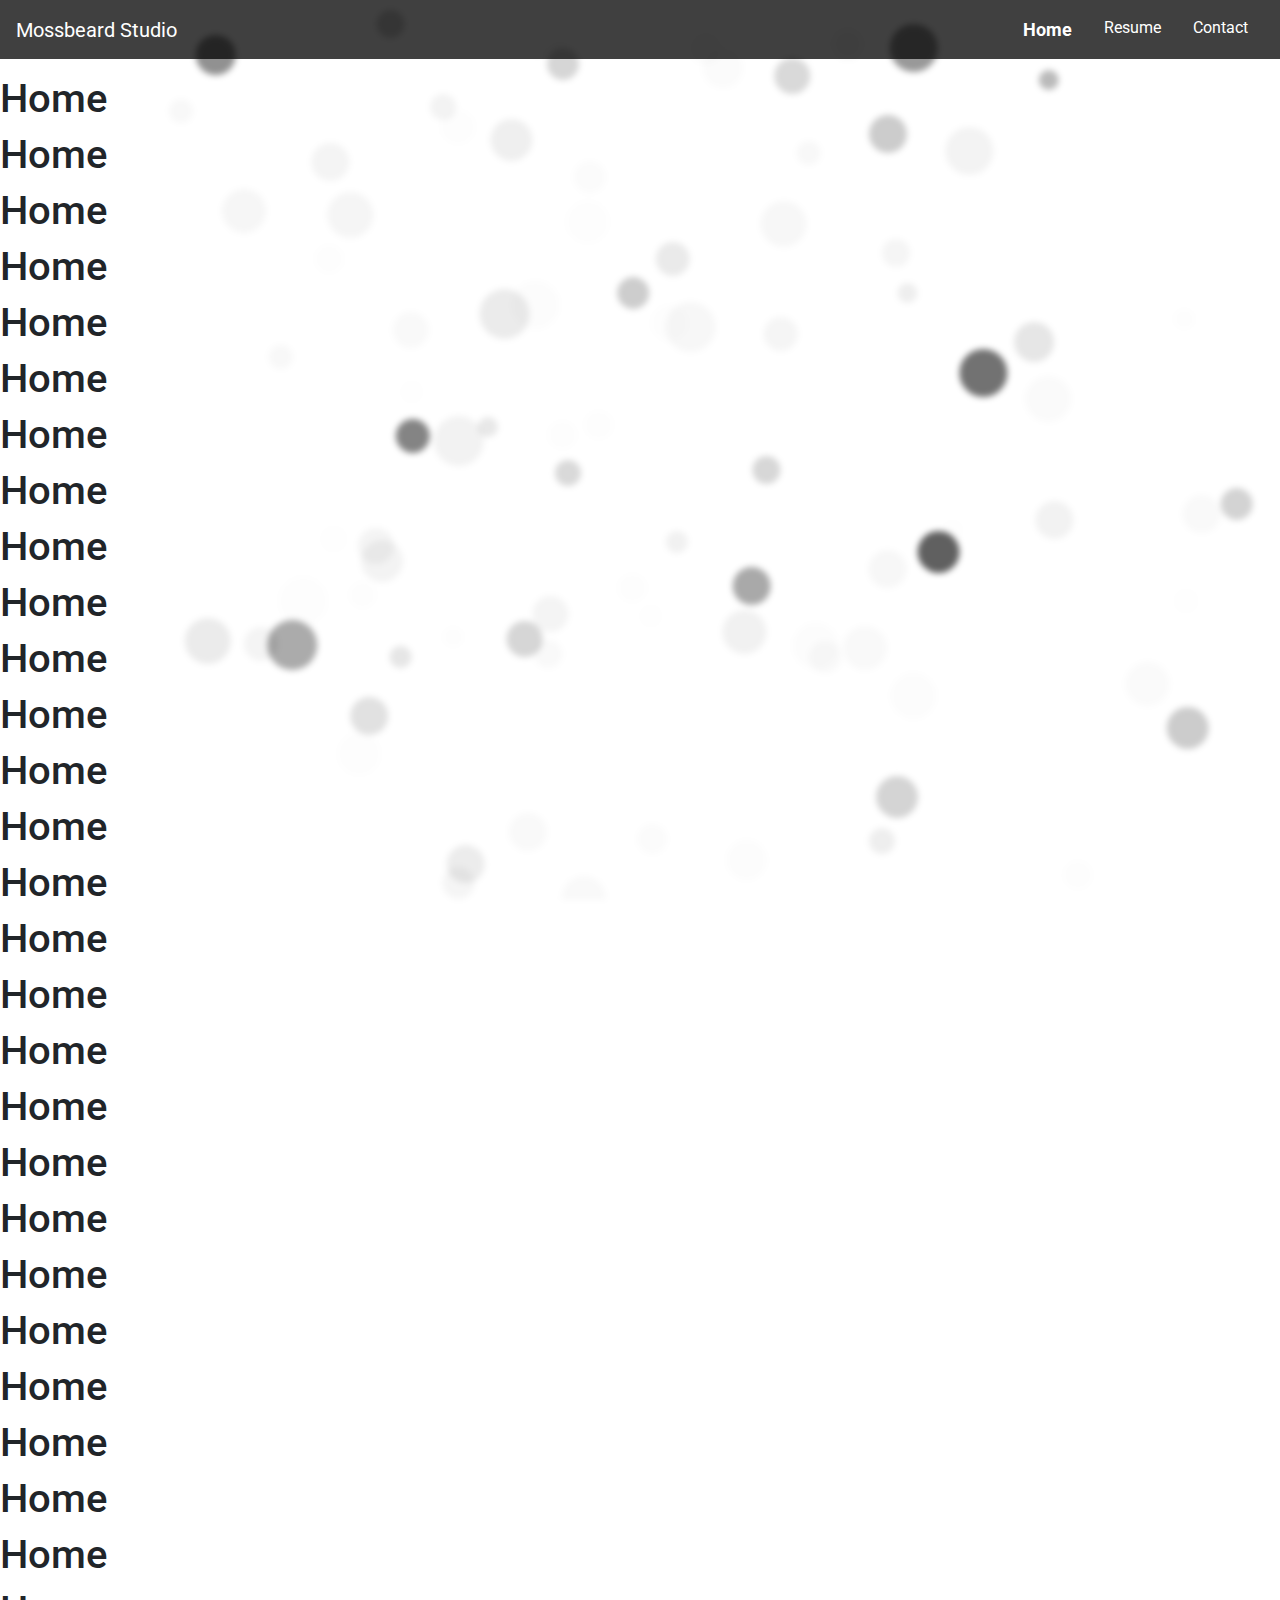
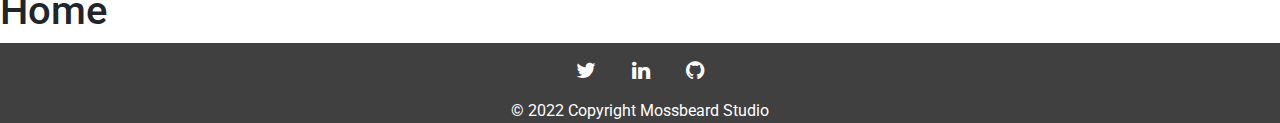
==== index.html @ 194b77b4 "added dumb animated background, will change later" ====
<!DOCTYPE html>
<html lang="en">

<head>
  <meta charset="utf-8">
  <meta name="viewport" content="width=device-width, initial-scale=1, shrink-to-fit=no">
  <link rel="stylesheet" href="https://maxcdn.bootstrapcdn.com/font-awesome/4.6.3/css/font-awesome.min.css"
    type="text/css">
  <link rel="stylesheet" href="https://stackpath.bootstrapcdn.com/bootstrap/4.3.1/css/bootstrap.min.css"
    type="text/css">
  <link rel="stylesheet" href="assets/css/styles.css" type="text/css" />
  <script src="https://code.jquery.com/jquery-3.3.1.slim.min.js"></script>
  <script src="https://cdnjs.cloudflare.com/ajax/libs/popper.js/1.14.7/umd/popper.min.js"></script>
  <script src="https://stackpath.bootstrapcdn.com/bootstrap/4.3.1/js/bootstrap.min.js"></script>
  <script src="assets/js/app.js"></script>
  <title>Mossbeard Studio</title>
</head>

<body class="bg">
  <canvas id="canvas"></canvas>
  <nav class="navbar navbar-default fixed-top">
    <a class="navbar-brand" href="index.html">Mossbeard Studio</a>
    <ul class="navigation">
      <li><a href="index.html" class="nav-link active">Home</a></li>
      <li><a href="resume.html" class="nav-link">Resume</a></li>
      <li><a href="contact.html" class="nav-link">Contact</a></li>
    </ul>

    <button class="navbar-toggler second-button" type="button" data-toggle="collapse" data-target="#collapseMenu"
      aria-controls="collapseMenu" aria-expanded="false" aria-label="Toggle navigation">
      <div class="animated-icon2"><span></span><span></span><span></span><span></span></div>
    </button>

    <div class="collapse navbar-collapse" id="collapseMenu">
      <ul class="navbar-nav">
        <li class="nav-item">
          <a class="nav-link active" href="index.html">Home</a>
        </li>
        <li class="nav-item">
          <a class="nav-link" href="resume.html">Resume</a>
        </li>
        <li class="nav-item">
          <a class="nav-link" href="contact.html">Contact</a>
        </li>
      </ul>
    </div>
  </nav>
  <section class="page-content">
    <h1>Home</h1>
    <h1>Home</h1>
    <h1>Home</h1>
    <h1>Home</h1>
    <h1>Home</h1>
    <h1>Home</h1>
    <h1>Home</h1>
    <h1>Home</h1>
    <h1>Home</h1>
    <h1>Home</h1>
    <h1>Home</h1>
    <h1>Home</h1>
    <h1>Home</h1>
    <h1>Home</h1>
    <h1>Home</h1>
    <h1>Home</h1>
    <h1>Home</h1>
    <h1>Home</h1>
    <h1>Home</h1>
    <h1>Home</h1>
    <h1>Home</h1>
    <h1>Home</h1>
    <h1>Home</h1>
    <h1>Home</h1>
    <h1>Home</h1>
    <h1>Home</h1>
    <h1>Home</h1>
    <h1>Home</h1>
    <footer class="text-center text-white">
      <div class="text-center p-3">
        <a class="button btn-floating m-3" href="https://twitter.com/beard_moss" role="button"><i
            class="fa fab fa-twitter fa-lg"></i></a>
        <a class="button btn-floating m-3" href="https://www.linkedin.com/in/jesse-whiting-388776215/" role="button"><i
            class="fa fab fa-linkedin fa-lg"></i></a>
        <a class="button btn-floating m-3" href="https://github.com/TheMossBeard" role="button"><i
            class="fa fab fa-github fa-lg"></i></a>
      </div>
      <div class="text-center">
        © 2022 Copyright
        <a class="text-white"> Mossbeard Studio</a>
      </div>
    </footer>
  </section>
</body>

</html>
---- assets/css/styles.css ----
@import url("https://fonts.googleapis.com/css2?family=Roboto:ital,wght@0,400;0,900;1,700&display=swap");

:root {

  --normal-font     : 400;
  --bold-font       : 700;
  --bolder-font     : 900;
  --bg-color        : #000000;
  --primary-color   : #ffffff;
  --secondary-color : #6b6b6b;
  --primary-shadow  : #737373;
  --secondary-shadow: #b1b1b1;
  --bottom-margin   : 0.5rem;
  --bottom-margin-2 : 1rem;
  --line-height     : 1.7rem;
  --transition      : 0.3s;
}

.page-content {
  padding-top        : 75px;

}

* {
  margin: 0;
}

ul {
  list-style-type: none;
}

a:hover {
  color: var(--secondary-color);
}

button {
  outline: none;
}

a {
  text-decoration: none;
  color          : var(--primary-color);
}

html,
body {
  height  : 100%;
  background-color: rgb(255, 255, 255);
}

nav {
  display         : flex;
  align-items     : center;
  justify-content : space-between;
  padding         : 1.5rem 1rem;
  background-color: var(--bg-color);
  opacity         : 75%;
}

nav a {
  color      : var(--primary-color);
  transition : var(--transition);
  align-items: center;
}

nav ul {
  display: flex;
}

.navigation {
  margin: 0;
}

.second-button {
  display: none;
}

.navbar-toggler {
  width : 50px;
  border: none;
  margin: 0;
}

footer {
  background-color: var(--bg-color);
  opacity         : 75%;
  bottom: 0;
}

@media only screen and (max-width: 768px) {
  .navigation {
    display: none;
  }

  .second-button {
    display: block;
  }
}

.active {
  font-weight: bolder;
  font-size  : large;
}

canvas#canvas {
  display: block;
  position: fixed;
  top: 0;
  left: 0;
  filter: blur(3px);
}

/* animated hamburger-menu section */

.animated-icon1,
.animated-icon2,
.animated-icon3 {
  width             : 30px;
  height            : 25px;
  position          : relative;
  margin            : 0px;
  -webkit-transform : rotate(0deg);
  -moz-transform    : rotate(0deg);
  -o-transform      : rotate(0deg);
  transform         : rotate(0deg);
  -webkit-transition: .5s ease-in-out;
  -moz-transition   : .5s ease-in-out;
  -o-transition     : .5s ease-in-out;
  transition        : .5s ease-in-out;
  cursor            : pointer;
}

.animated-icon1 span,
.animated-icon2 span,
.animated-icon3 span {
  display           : block;
  position          : absolute;
  height            : 2px;
  width             : 100%;
  border-radius     : 9px;
  opacity           : 1;
  left              : 0;
  -webkit-transform : rotate(0deg);
  -moz-transform    : rotate(0deg);
  -o-transform      : rotate(0deg);
  transform         : rotate(0deg);
  -webkit-transition: .25s ease-in-out;
  -moz-transition   : .25s ease-in-out;
  -o-transition     : .25s ease-in-out;
  transition        : .25s ease-in-out;
}

.animated-icon2 span {
  background: var(--primary-color);
}

.animated-icon2 span:nth-child(1) {
  top: 0px;
}

.animated-icon2 span:nth-child(2),
.animated-icon2 span:nth-child(3) {
  top: 10px;
}

.animated-icon2 span:nth-child(4) {
  top: 20px;
}

.animated-icon2.open span:nth-child(1) {
  top  : 11px;
  width: 0%;
  left : 50%;
}

.animated-icon2.open span:nth-child(2) {
  -webkit-transform: rotate(45deg);
  -moz-transform   : rotate(45deg);
  -o-transform     : rotate(45deg);
  transform        : rotate(45deg);
}

.animated-icon2.open span:nth-child(3) {
  -webkit-transform: rotate(-45deg);
  -moz-transform   : rotate(-45deg);
  -o-transform     : rotate(-45deg);
  transform        : rotate(-45deg);
}

.animated-icon2.open span:nth-child(4) {
  top  : 11px;
  width: 0%;
  left : 50%;
}
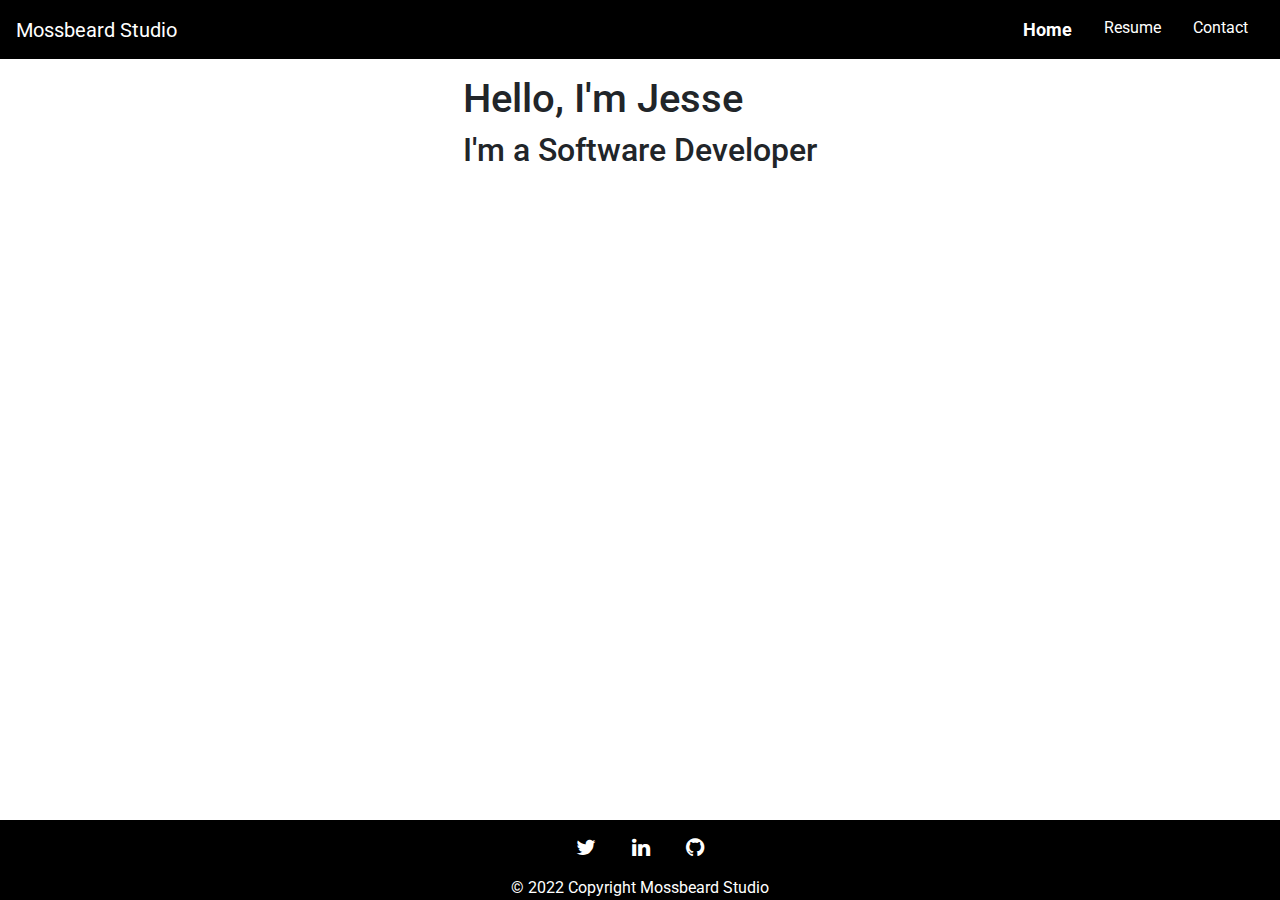
==== commit 14f227ef: "fixed footer position, basic bootstrap form added" ====
--- a/index.html
+++ b/index.html
@@ -17,7 +17,6 @@
 </head>
 
 <body class="bg">
-  <canvas id="canvas"></canvas>
   <nav class="navbar navbar-default fixed-top">
     <a class="navbar-brand" href="index.html">Mossbeard Studio</a>
     <ul class="navigation">
@@ -46,34 +45,11 @@
     </div>
   </nav>
   <section class="page-content">
-    <h1>Home</h1>
-    <h1>Home</h1>
-    <h1>Home</h1>
-    <h1>Home</h1>
-    <h1>Home</h1>
-    <h1>Home</h1>
-    <h1>Home</h1>
-    <h1>Home</h1>
-    <h1>Home</h1>
-    <h1>Home</h1>
-    <h1>Home</h1>
-    <h1>Home</h1>
-    <h1>Home</h1>
-    <h1>Home</h1>
-    <h1>Home</h1>
-    <h1>Home</h1>
-    <h1>Home</h1>
-    <h1>Home</h1>
-    <h1>Home</h1>
-    <h1>Home</h1>
-    <h1>Home</h1>
-    <h1>Home</h1>
-    <h1>Home</h1>
-    <h1>Home</h1>
-    <h1>Home</h1>
-    <h1>Home</h1>
-    <h1>Home</h1>
-    <h1>Home</h1>
+<div id="intro-div">
+  <h1>Hello, I'm Jesse</h1>
+  <h2>I'm a Software Developer</h2>
+
+</div>
     <footer class="text-center text-white">
       <div class="text-center p-3">
         <a class="button btn-floating m-3" href="https://twitter.com/beard_moss" role="button"><i
@@ -88,7 +64,7 @@
         <a class="text-white"> Mossbeard Studio</a>
       </div>
     </footer>
-  </section>
+  </div>
 </body>
 
 </html>--- a/assets/css/styles.css
+++ b/assets/css/styles.css
@@ -17,8 +17,12 @@
 }
 
 .page-content {
-  padding-top        : 75px;
-
+  padding-top    : 75px;
+  align-items    : center;
+  display        : flex;
+  min-height     : 100vh;
+  flex-direction : column;
+  justify-content: space-between;
 }
 
 * {
@@ -42,10 +46,10 @@
   color          : var(--primary-color);
 }
 
-html,
-body {
-  height  : 100%;
+body,
+html {
   background-color: rgb(255, 255, 255);
+  height          : 100%;
 }
 
 nav {
@@ -54,7 +58,6 @@
   justify-content : space-between;
   padding         : 1.5rem 1rem;
   background-color: var(--bg-color);
-  opacity         : 75%;
 }
 
 nav a {
@@ -83,8 +86,7 @@
 
 footer {
   background-color: var(--bg-color);
-  opacity         : 75%;
-  bottom: 0;
+  min-width: 100%;
 }
 
 @media only screen and (max-width: 768px) {
@@ -102,16 +104,36 @@
   font-size  : large;
 }
 
-canvas#canvas {
-  display: block;
-  position: fixed;
-  top: 0;
-  left: 0;
-  filter: blur(3px);
+#intro-div {
+  border: black;
+
+}
+
+form {
+  padding-left  : 10%;
+  padding-right : 10%;
+  padding-bottom: 10%;
+}
+
+/* scrollbar css */
+::-webkit-scrollbar {
+  width        : 10px;
+  border-radius: 5px;
+}
+
+::-webkit-scrollbar-track {
+  background: #f1f1f1;
+}
+
+::-webkit-scrollbar-thumb {
+  background: #888;
+}
+
+::-webkit-scrollbar-thumb:hover {
+  background: #555;
 }
 
 /* animated hamburger-menu section */
-
 .animated-icon1,
 .animated-icon2,
 .animated-icon3 {
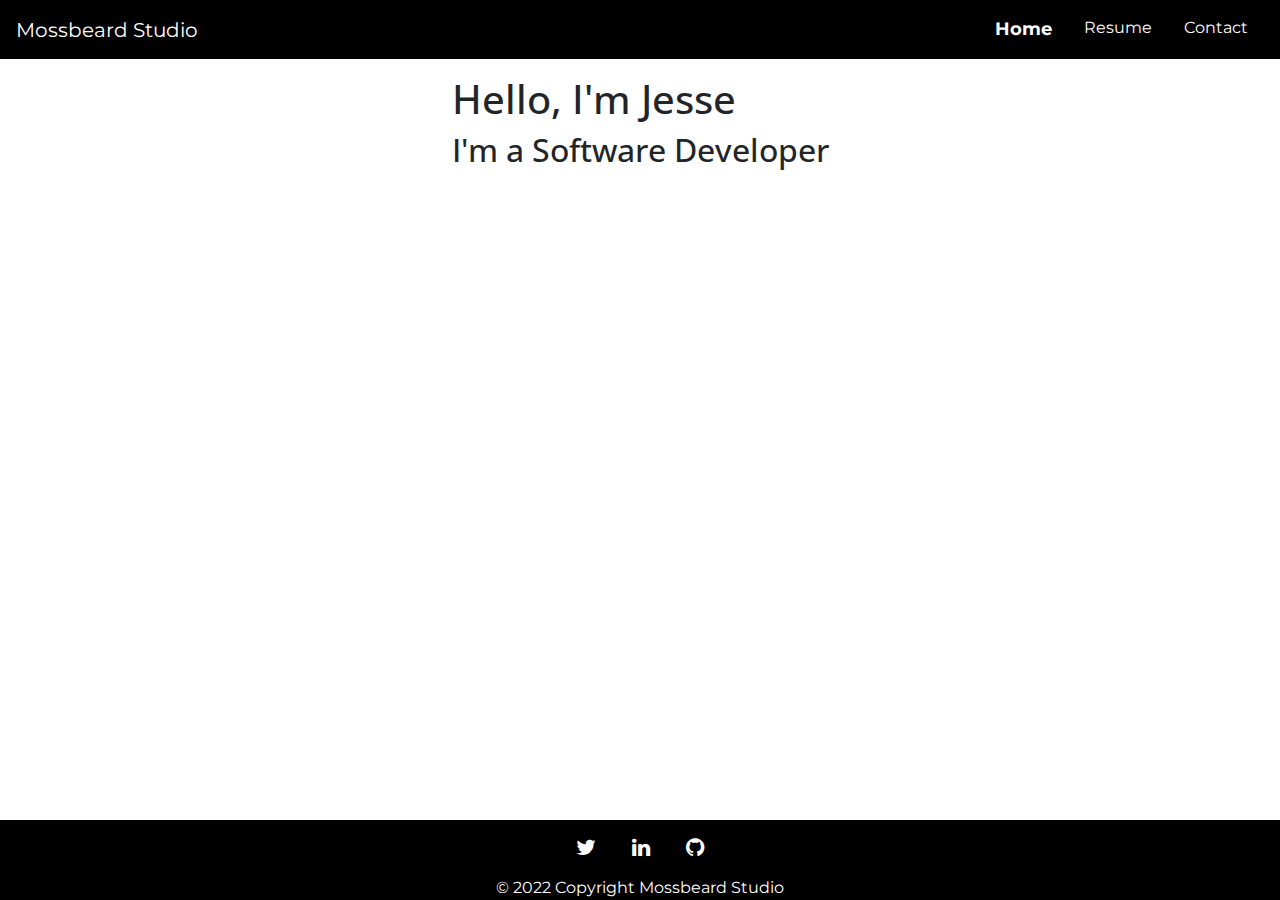
==== commit 7cffcb81: "added theme file for bootstrap, removed extra css" ====
--- a/index.html
+++ b/index.html
@@ -9,6 +9,7 @@
   <link rel="stylesheet" href="https://stackpath.bootstrapcdn.com/bootstrap/4.3.1/css/bootstrap.min.css"
     type="text/css">
   <link rel="stylesheet" href="assets/css/styles.css" type="text/css" />
+  <link rel="stylesheet" href="assets/css/theme.css" type="text/css" />
   <script src="https://code.jquery.com/jquery-3.3.1.slim.min.js"></script>
   <script src="https://cdnjs.cloudflare.com/ajax/libs/popper.js/1.14.7/umd/popper.min.js"></script>
   <script src="https://stackpath.bootstrapcdn.com/bootstrap/4.3.1/js/bootstrap.min.js"></script>
--- a/assets/css/styles.css
+++ b/assets/css/styles.css
@@ -1,7 +1,6 @@
 @import url("https://fonts.googleapis.com/css2?family=Roboto:ital,wght@0,400;0,900;1,700&display=swap");
 
 :root {
-
   --normal-font     : 400;
   --bold-font       : 700;
   --bolder-font     : 900;
@@ -29,29 +28,6 @@
   margin: 0;
 }
 
-ul {
-  list-style-type: none;
-}
-
-a:hover {
-  color: var(--secondary-color);
-}
-
-button {
-  outline: none;
-}
-
-a {
-  text-decoration: none;
-  color          : var(--primary-color);
-}
-
-body,
-html {
-  background-color: rgb(255, 255, 255);
-  height          : 100%;
-}
-
 nav {
   display         : flex;
   align-items     : center;
@@ -61,7 +37,6 @@
 }
 
 nav a {
-  color      : var(--primary-color);
   transition : var(--transition);
   align-items: center;
 }
@@ -80,6 +55,7 @@
 
 .navbar-toggler {
   width : 50px;
+  height: 43px;
   border: none;
   margin: 0;
 }
@@ -106,13 +82,17 @@
 
 #intro-div {
   border: black;
-
 }
 
 form {
-  padding-left  : 10%;
-  padding-right : 10%;
-  padding-bottom: 10%;
+  padding-left  : 15%;
+  padding-right : 15%;
+  padding-bottom: 50px;
+}
+
+.form-control {
+  margin-top: 10px;
+  margin-bottom: 10px
 }
 
 /* scrollbar css */
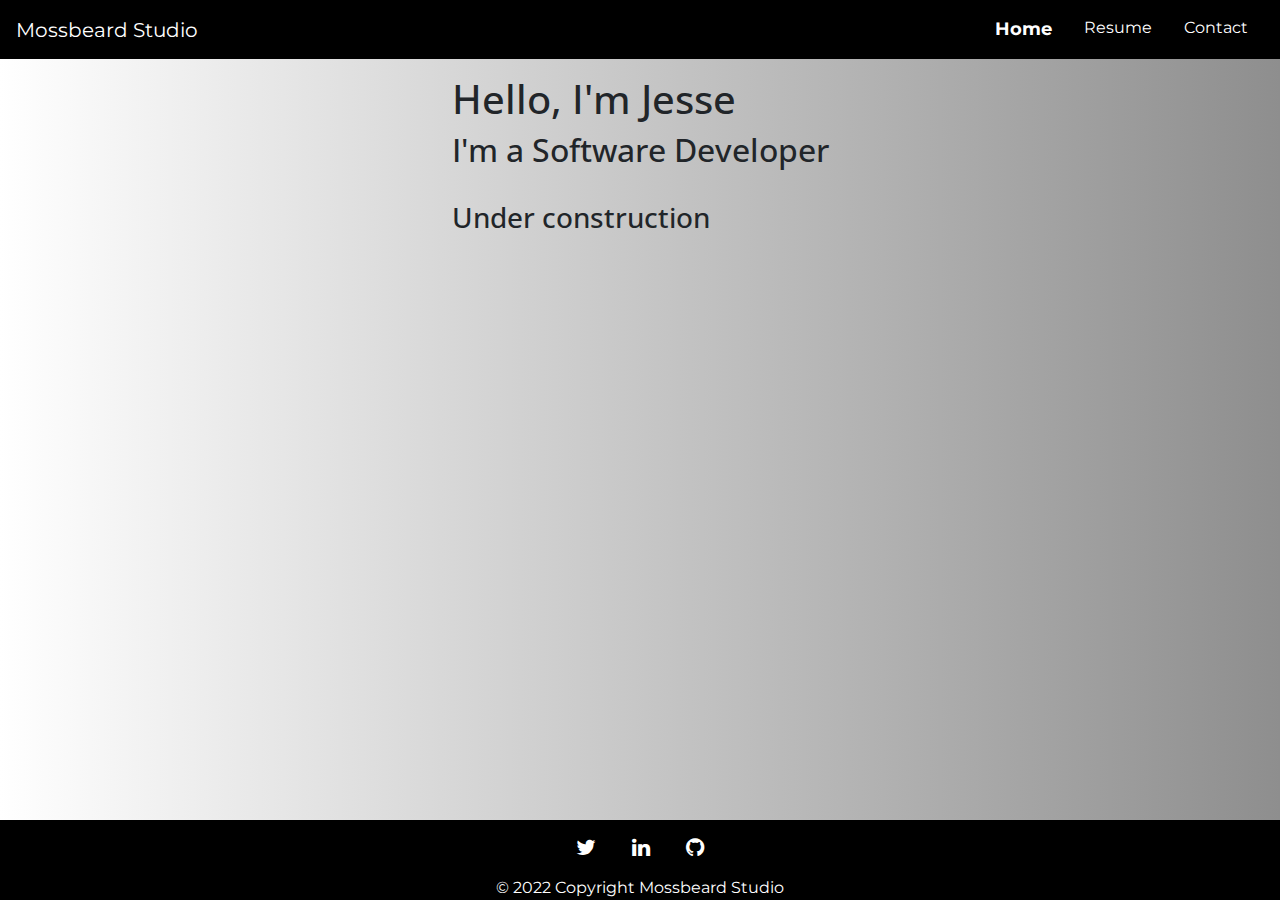
==== commit 3e1a977d: "formating resume" ====
--- a/index.html
+++ b/index.html
@@ -49,7 +49,8 @@
 <div id="intro-div">
   <h1>Hello, I'm Jesse</h1>
   <h2>I'm a Software Developer</h2>
-
+  <br>
+  <h3>Under construction</h3>
 </div>
     <footer class="text-center text-white">
       <div class="text-center p-3">
--- a/assets/css/styles.css
+++ b/assets/css/styles.css
@@ -93,6 +93,27 @@
 .form-control {
   margin-top: 10px;
   margin-bottom: 10px
+}
+
+.text-center.text-md-center {
+  padding-bottom: 32px;
+}
+
+.resume-div {
+  max-width: 80%;
+}
+
+.resume-sub {
+  line-height: 1;
+  font-size: 16;
+  font-weight: bolder;
+  margin-bottom: 5px;
+}
+
+h4 {
+  font-weight: bold;
+  padding-bottom: 10px;
+  text-decoration: underline;
 }
 
 /* scrollbar css */
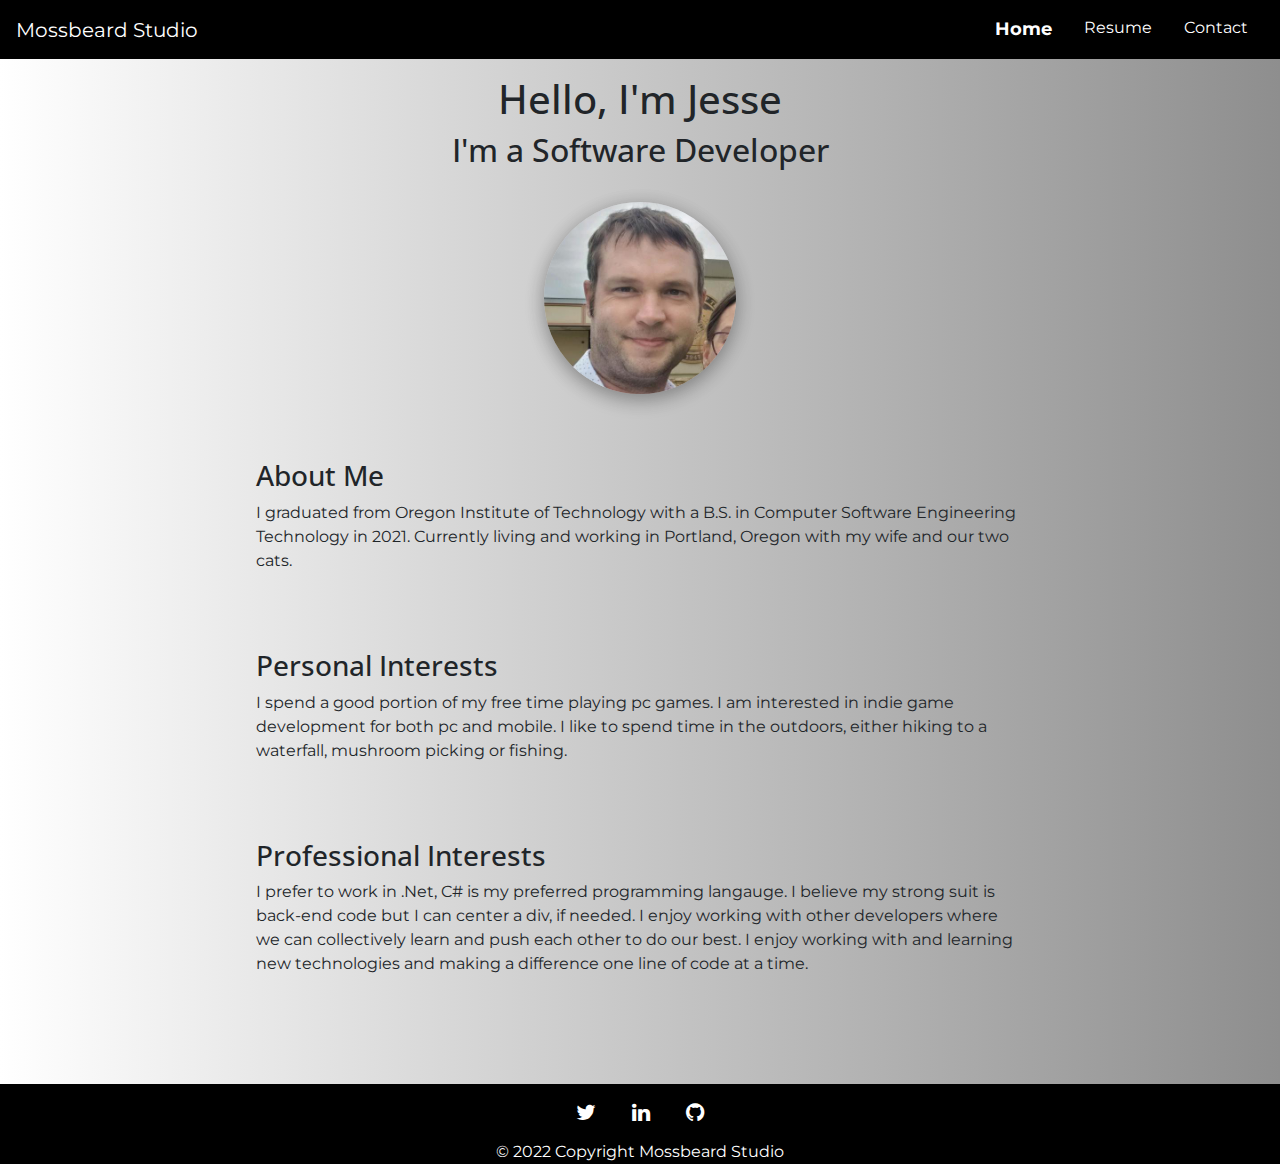
==== commit 0481ee7e: "added home content & image + styles" ====
--- a/index.html
+++ b/index.html
@@ -46,12 +46,39 @@
     </div>
   </nav>
   <section class="page-content">
-<div id="intro-div">
-  <h1>Hello, I'm Jesse</h1>
-  <h2>I'm a Software Developer</h2>
-  <br>
-  <h3>Under construction</h3>
-</div>
+    <div class="resume-div">
+      <div class="intro-div">
+        <h1>Hello, I'm Jesse</h1>
+        <h2>I'm a Software Developer</h2>
+        <img src="assets\images\jesse.png">
+      </div>
+      <div class="home-div">
+        <h3>About Me</h3>
+        <p>I graduated from Oregon Institute of Technology with a B.S. in Computer Software Engineering Technology in
+          2021. 
+          Currently living and working in Portland, Oregon with my wife and our two cats.
+        </p>
+      </div>
+      <div class="home-div">
+        <h3>Personal Interests</h3>
+        <p> I spend a good portion of my free time playing pc games. I am interested in indie game development for both
+          pc and
+          mobile.
+          I like to spend time in the outdoors, either hiking to a waterfall, mushroom picking or fishing. 
+        </p>
+      </div>
+      <div class="home-div">
+        <h3>Professional Interests</h3>
+        <p> I prefer to work in .Net, C# is my preferred programming langauge. I believe my strong suit is back-end code
+          but I can center a div, if needed. 
+          I enjoy working with other developers where we can collectively learn and push each other to do our best. 
+          I enjoy working with and learning new technologies and making a difference one line of code at a time.
+        </p>
+        <br>
+        <br>
+        <br>
+      </div>
+    </div>
     <footer class="text-center text-white">
       <div class="text-center p-3">
         <a class="button btn-floating m-3" href="https://twitter.com/beard_moss" role="button"><i
@@ -66,7 +93,7 @@
         <a class="text-white"> Mossbeard Studio</a>
       </div>
     </footer>
-  </div>
+    </div>
 </body>
 
 </html>--- a/assets/css/styles.css
+++ b/assets/css/styles.css
@@ -73,6 +73,7 @@
   .second-button {
     display: block;
   }
+
 }
 
 .active {
@@ -100,7 +101,24 @@
 }
 
 .resume-div {
-  max-width: 80%;
+  max-width: 60%;
+}
+
+.home-div {
+  padding-top: 40px;
+  padding-bottom: 20px;
+
+}
+
+img {
+  margin: 25px;
+  border-radius: 50%;
+  max-width: 25%;
+  box-shadow: 0 4px 18px 0 rgba(0, 0, 0, 0.2), 0 6px 20px 0 rgba(0, 0, 0, 0.19);
+}
+
+.intro-div {
+  text-align: center;
 }
 
 .resume-sub {
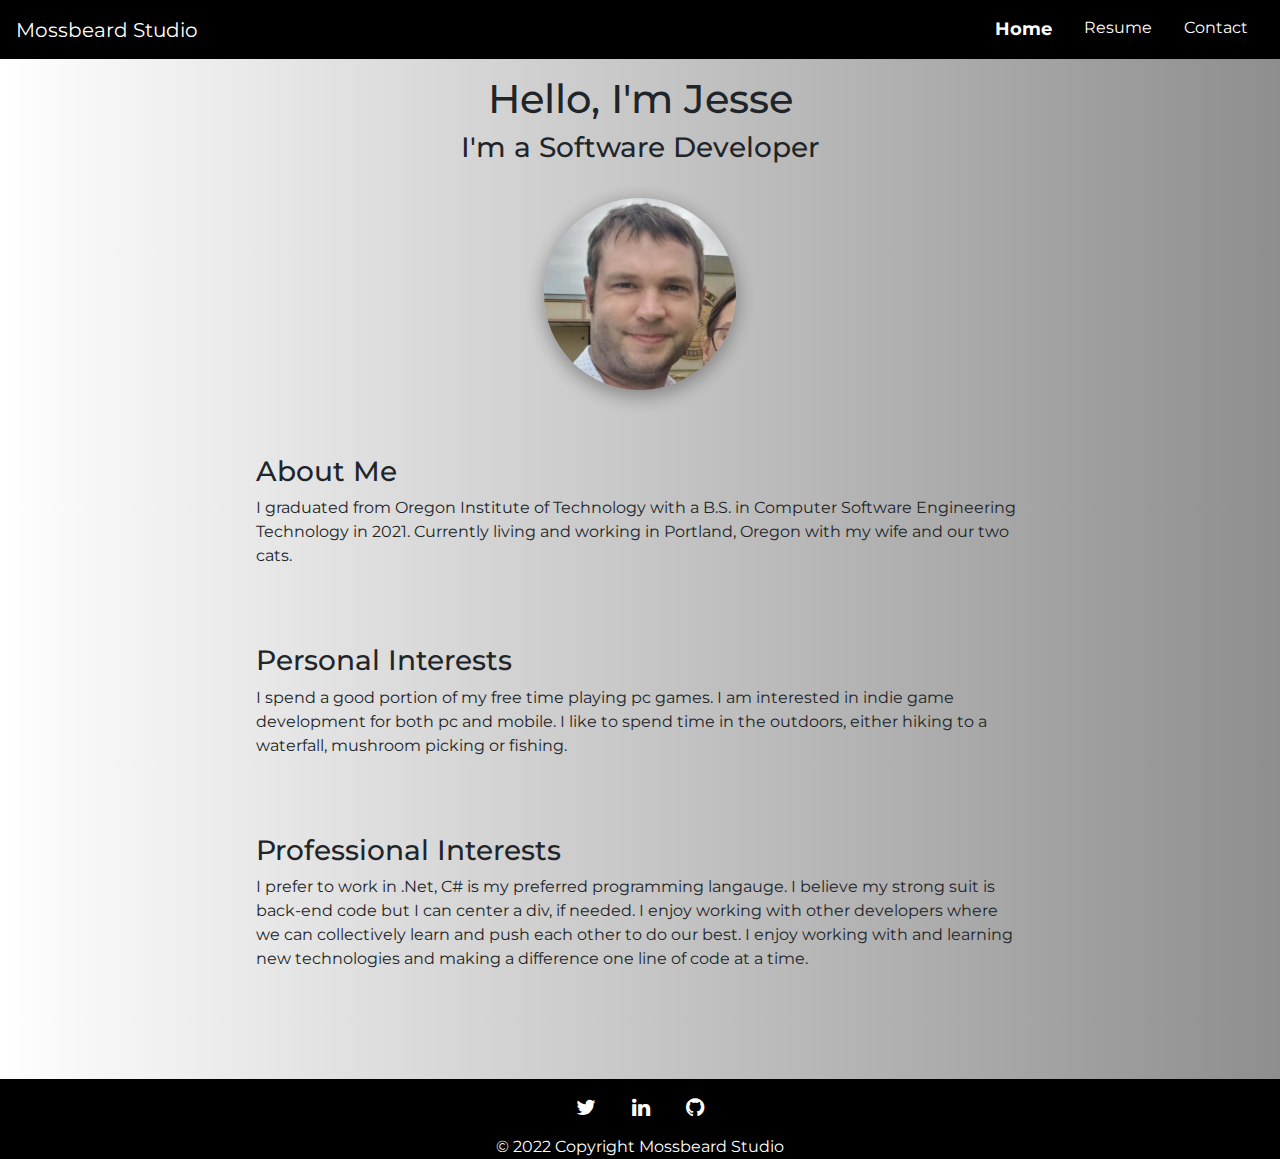
==== commit b685a370: "tiny style fixes / formatting" ====
--- a/index.html
+++ b/index.html
@@ -49,13 +49,13 @@
     <div class="resume-div">
       <div class="intro-div">
         <h1>Hello, I'm Jesse</h1>
-        <h2>I'm a Software Developer</h2>
-        <img src="assets\images\jesse.png">
+        <h3>I'm a Software Developer</h3>
+        <img src="assets\images\jesse.png" alt="Jesse Image">
       </div>
       <div class="home-div">
         <h3>About Me</h3>
         <p>I graduated from Oregon Institute of Technology with a B.S. in Computer Software Engineering Technology in
-          2021. 
+          2021.
           Currently living and working in Portland, Oregon with my wife and our two cats.
         </p>
       </div>
@@ -64,14 +64,14 @@
         <p> I spend a good portion of my free time playing pc games. I am interested in indie game development for both
           pc and
           mobile.
-          I like to spend time in the outdoors, either hiking to a waterfall, mushroom picking or fishing. 
+          I like to spend time in the outdoors, either hiking to a waterfall, mushroom picking or fishing.
         </p>
       </div>
       <div class="home-div">
         <h3>Professional Interests</h3>
         <p> I prefer to work in .Net, C# is my preferred programming langauge. I believe my strong suit is back-end code
-          but I can center a div, if needed. 
-          I enjoy working with other developers where we can collectively learn and push each other to do our best. 
+          but I can center a div, if needed.
+          I enjoy working with other developers where we can collectively learn and push each other to do our best.
           I enjoy working with and learning new technologies and making a difference one line of code at a time.
         </p>
         <br>
--- a/assets/css/styles.css
+++ b/assets/css/styles.css
@@ -1,5 +1,3 @@
-@import url("https://fonts.googleapis.com/css2?family=Roboto:ital,wght@0,400;0,900;1,700&display=swap");
-
 :root {
   --normal-font     : 400;
   --bold-font       : 700;
@@ -128,11 +126,6 @@
   margin-bottom: 5px;
 }
 
-h4 {
-  font-weight: bold;
-  padding-bottom: 10px;
-  text-decoration: underline;
-}
 
 /* scrollbar css */
 ::-webkit-scrollbar {
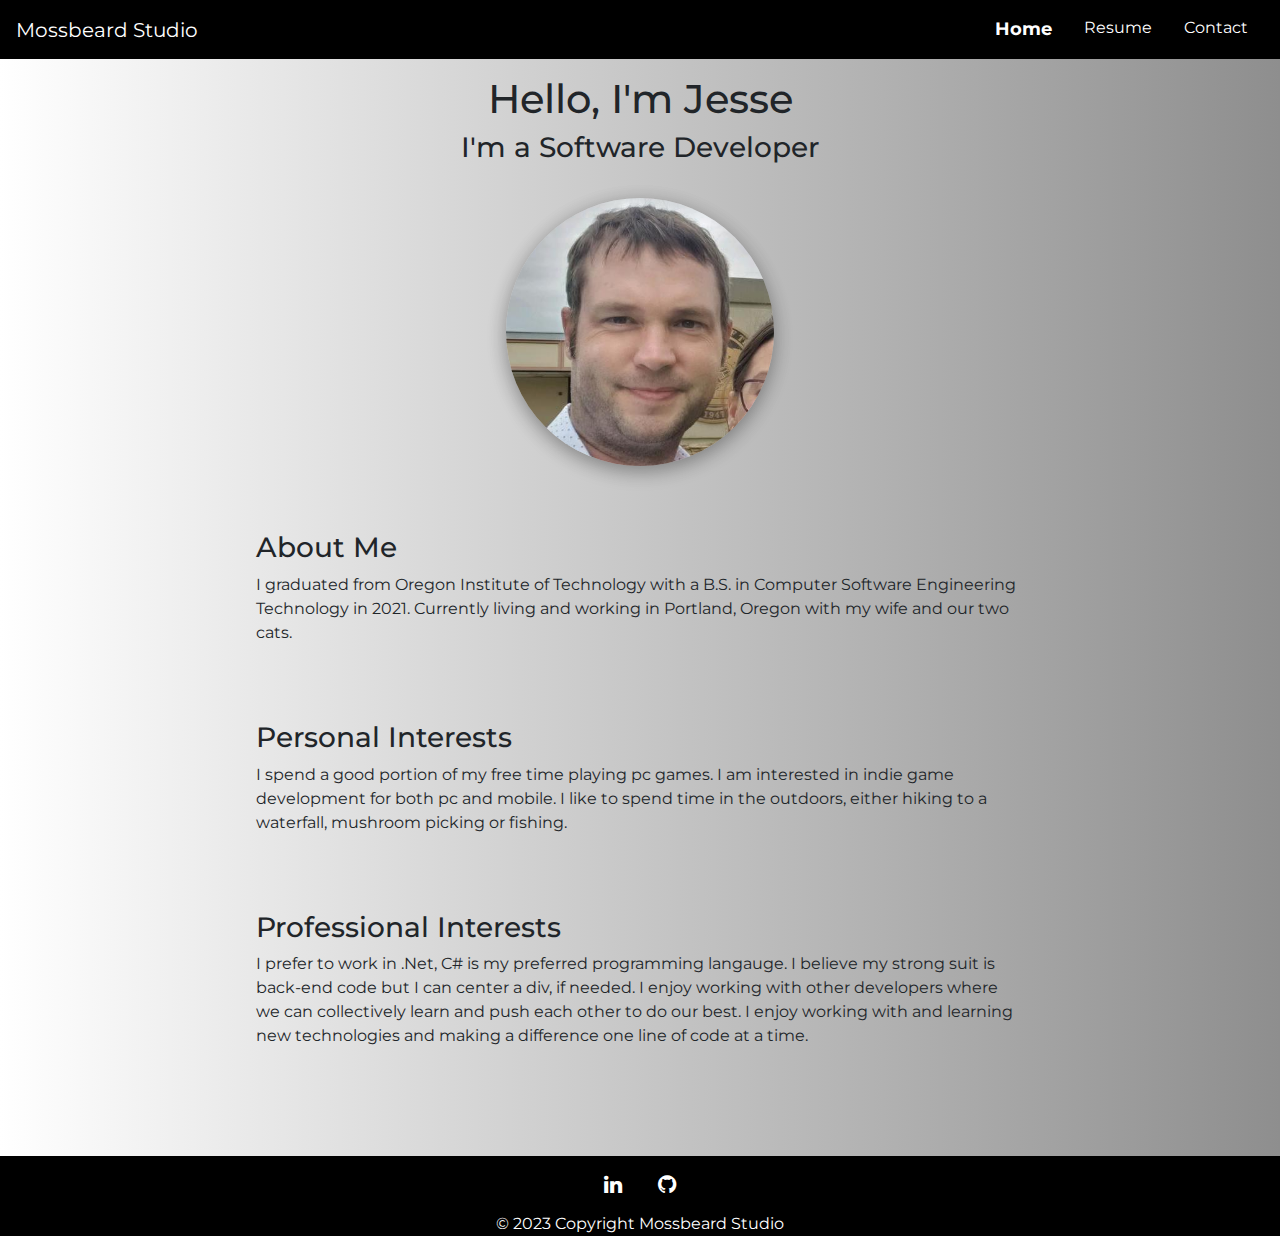
==== commit ee3954bc: "*removed twitter link" ====
--- a/index.html
+++ b/index.html
@@ -81,15 +81,13 @@
     </div>
     <footer class="text-center text-white">
       <div class="text-center p-3">
-        <a class="button btn-floating m-3" href="https://twitter.com/beard_moss" role="button"><i
-            class="fa fab fa-twitter fa-lg"></i></a>
         <a class="button btn-floating m-3" href="https://www.linkedin.com/in/jesse-whiting-388776215/" role="button"><i
             class="fa fab fa-linkedin fa-lg"></i></a>
         <a class="button btn-floating m-3" href="https://github.com/TheMossBeard" role="button"><i
             class="fa fab fa-github fa-lg"></i></a>
       </div>
       <div class="text-center">
-        © 2022 Copyright
+        © 2023 Copyright
         <a class="text-white"> Mossbeard Studio</a>
       </div>
     </footer>
--- a/assets/css/styles.css
+++ b/assets/css/styles.css
@@ -111,7 +111,8 @@
 img {
   margin: 25px;
   border-radius: 50%;
-  max-width: 25%;
+  max-width: 35%;
+  min-width: 200px;
   box-shadow: 0 4px 18px 0 rgba(0, 0, 0, 0.2), 0 6px 20px 0 rgba(0, 0, 0, 0.19);
 }
 
